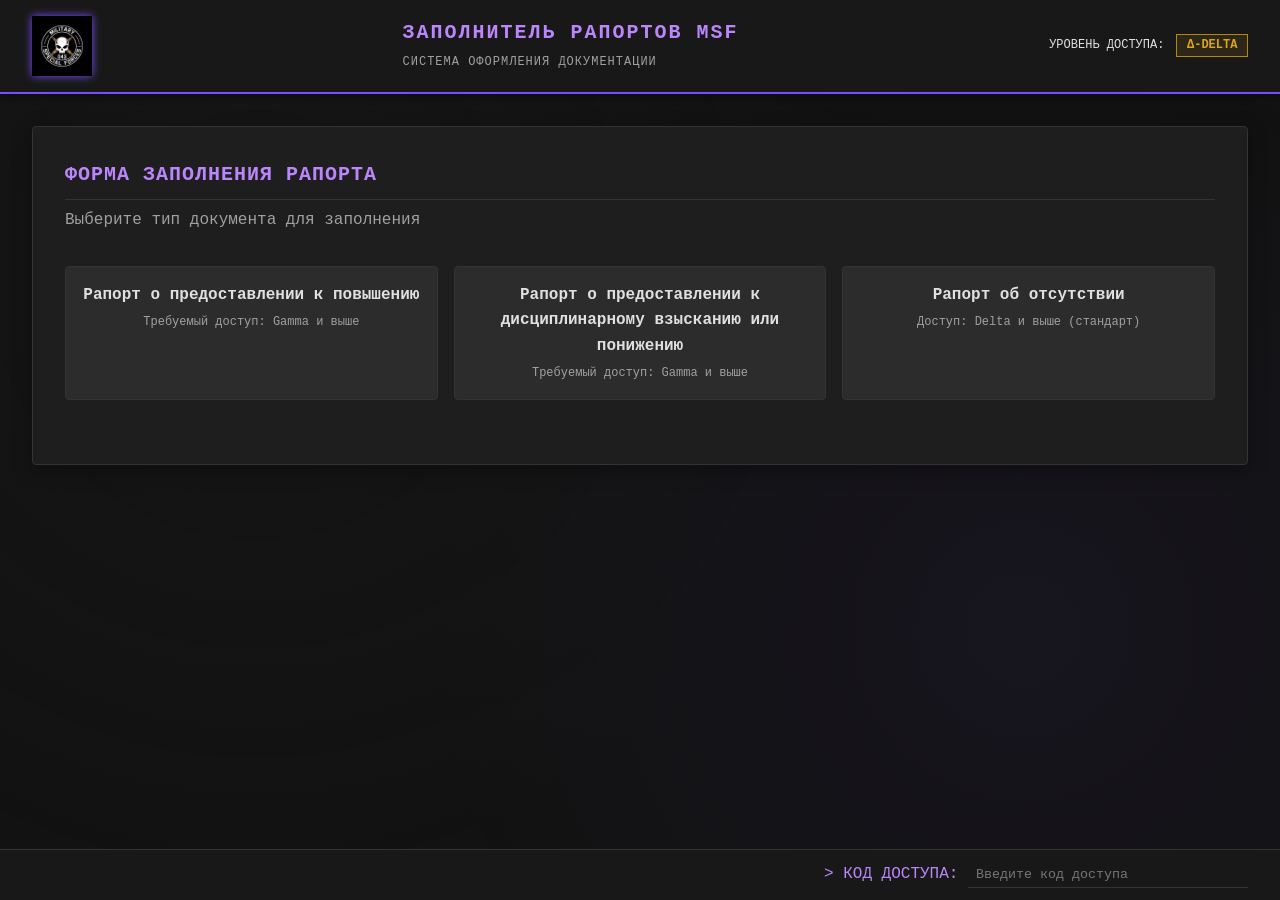
==== index.html @ a9e5ac1c "Add files via upload" ====
<!DOCTYPE html>
<html lang="ru">
<head>
    <meta charset="UTF-8">
    <meta name="viewport" content="width=device-width, initial-scale=1.0">
    <title>MSF | Заполнитель рапортов</title>
    <link rel="stylesheet" href="css/report-style.css">
    <link rel="icon" type="image/png" href="assets/msf-logo.png">
</head>
<body>
    <div class="background-overlay"></div>

    <header class="header">
        <div class="header-content">
            <img src="assets/msf-logo.png" alt="MSF" class="logo">
            <div class="title">
                <h1>ЗАПОЛНИТЕЛЬ РАПОРТОВ MSF</h1>
                <span class="subtitle">СИСТЕМА ОФОРМЛЕНИЯ ДОКУМЕНТАЦИИ</span>
            </div>
            <div class="access-display">
                <span>УРОВЕНЬ ДОСТУПА: </span>
                <span id="access-level" class="access-level delta">Δ-DELTA</span>
            </div>
        </div>
    </header>

    <main class="main-container">
        <div class="panel">
            <h2>ФОРМА ЗАПОЛНЕНИЯ РАПОРТА</h2>
            <p class="panel-description">Выберите тип документа для заполнения</p>

            <div class="report-type-selector">
                <label class="report-type-card">
                    <input type="radio" name="reportType" value="promotion">
                    <div class="report-type-content">
                        <span class="report-type-title">Рапорт о предоставлении к повышению</span>
                        <span class="report-type-access">Требуемый доступ: Gamma и выше</span>
                    </div>
                </label>
                <label class="report-type-card">
                    <input type="radio" name="reportType" value="discipline">
                    <div class="report-type-content">
                        <span class="report-type-title">Рапорт о предоставлении к дисциплинарному взысканию или понижению</span>
                        <span class="report-type-access">Требуемый доступ: Gamma и выше</span>
                    </div>
                </label>
                <label class="report-type-card">
                    <input type="radio" name="reportType" value="absence">
                    <div class="report-type-content">
                        <span class="report-type-title">Рапорт об отсутствии</span>
                        <span class="report-type-access">Доступ: Delta и выше (стандарт)</span>
                    </div>
                </label>
            </div>

            <div id="report-form-container" class="report-form-container hidden">
                <div class="two-columns">
                    <div class="form-column">
                        <!-- Форма рапорта о повышении -->
                        <div id="promotion-form" class="report-form hidden">
                            <h3>Данные заявителя</h3>
                            <div class="form-group">
                                <label>ПОЗЫВНОЙ (ЗАЯВИТЕЛЬ)</label>
                                <input type="text" id="promo-callsign1" class="form-input" placeholder="пример: HAWK" maxlength="8">
                            </div>
                            <div class="form-group">
                                <label>MSF-D-КОД (ЗАЯВИТЕЛЬ)</label>
                                <input type="text" id="promo-msfcode1" class="form-input" placeholder="MSF-D-XXXXXX-X">
                            </div>
                            <div class="form-group">
                                <label>ГРЕЙД (ЗАЯВИТЕЛЬ)</label>
                                <select id="promo-grade1" class="form-select">
                                    <option value="">-- ВЫБЕРИТЕ --</option>
                                    <option value="K1">K1</option>
                                    <option value="K2">K2</option>
                                    <option value="K3">K3</option>
                                    <option value="K4">K4</option>
                                    <option value="K5">K5</option>
                                    <option value="K6">K6</option>
                                </select>
                            </div>
                            <div class="form-group">
                                <label>ДОЛЖНОСТЬ (ЗАЯВИТЕЛЬ)</label>
                                <select id="promo-position" class="form-select">
                                    <option value="">-- ВЫБЕРИТЕ --</option>
                                    <option value="Инструктор">Инструктор</option>
                                    <option value="Старший Оперативник">Старший Оперативник</option>
                                </select>
                            </div>
                            <div class="form-group">
                                <label>СЛУЖБА (ЗАЯВИТЕЛЬ)</label>
                                <select id="promo-service1" class="form-select">
                                    <option value="">-- ВЫБЕРИТЕ --</option>
                                    <option value="SSC">SSC</option>
                                    <option value="RSC">RSC</option>
                                    <option value="MSC">MSC</option>
                                    <option value="TSC">TSC</option>
                                </select>
                            </div>

                            <h3>Данные предоставляемого оперативника</h3>
                            <div class="form-group">
                                <label>ПОЗЫВНОЙ (ПРЕДОСТАВЛЯЕМЫЙ)</label>
                                <input type="text" id="promo-callsign2" class="form-input" placeholder="пример: WOLF" maxlength="8">
                            </div>
                            <div class="form-group">
                                <label>MSF-D-КОД (ПРЕДОСТАВЛЯЕМЫЙ)</label>
                                <input type="text" id="promo-msfcode2" class="form-input" placeholder="MSF-D-XXXXXX-X">
                            </div>
                            <div class="form-group">
                                <label>ГРЕЙД (ПРЕДОСТАВЛЯЕМЫЙ)</label>
                                <select id="promo-grade2" class="form-select">
                                    <option value="">-- ВЫБЕРИТЕ --</option>
                                    <option value="K1">K1</option>
                                    <option value="K2">K2</option>
                                    <option value="K3">K3</option>
                                    <option value="K4">K4</option>
                                    <option value="K5">K5</option>
                                    <option value="K6">K6</option>
                                </select>
                            </div>
                            <div class="form-group">
                                <label>СЛУЖБА (ПРЕДОСТАВЛЯЕМЫЙ)</label>
                                <select id="promo-service2" class="form-select" data-service-select="promo">
                                    <option value="">-- ВЫБЕРИТЕ --</option>
                                    <option value="SSC">SSC</option>
                                    <option value="RSC">RSC</option>
                                    <option value="MSC">MSC</option>
                                    <option value="TSC">TSC</option>
                                </select>
                            </div>

                            <h3>Обстоятельства</h3>
                            <div class="form-group">
                                <label>ДАТА ОПЕРАЦИИ / МЕРОПРИЯТИЯ</label>
                                <input type="date" id="promo-date" class="form-input">
                            </div>
                            <div class="form-group">
                                <label>ОСНОВАНИЕ</label>
                                <select id="promo-basis" class="form-select">
                                    <option value="">-- ВЫБЕРИТЕ --</option>
                                    <option value="operation">Операция</option>
                                    <option value="event">Мероприятие</option>
                                </select>
                            </div>

                            <div id="promo-operation-block" class="conditional-block hidden">
                                <div class="form-group">
                                    <label>НАИМЕНОВАНИЕ ОПЕРАЦИИ</label>
                                    <input type="text" id="promo-operation-name" class="form-input" maxlength="32" placeholder="до 32 символов">
                                </div>
                                <div class="form-group">
                                    <label>КРАТКОЕ ОПИСАНИЕ ОПЕРАЦИИ</label>
                                    <textarea id="promo-operation-desc" class="form-textarea" maxlength="128" rows="3" placeholder="до 128 символов"></textarea>
                                </div>
                            </div>

                            <div id="promo-event-block" class="conditional-block hidden">
                                <div class="form-group">
                                    <label>ТИП МЕРОПРИЯТИЯ</label>
                                    <select id="promo-event-type" class="form-select">
                                        <option value="">-- ВЫБЕРИТЕ --</option>
                                        <option value="Боевая операция">Боевая операция</option>
                                        <option value="Тренировка">Тренировка</option>
                                        <option value="Рейд">Рейд</option>
                                        <option value="Аттестация">Аттестация</option>
                                        <option value="Иное">Иное</option>
                                    </select>
                                </div>
                                <div class="form-group">
                                    <label>КРАТКОЕ ОПИСАНИЕ МЕРОПРИЯТИЯ</label>
                                    <textarea id="promo-event-desc" class="form-textarea" maxlength="128" rows="3" placeholder="до 128 символов"></textarea>
                                </div>
                            </div>

                            <h3>Оценка действий</h3>
                            <div class="form-group">
                                <label>ТАКТИЧЕСКАЯ ГРАМОТНОСТЬ (до 256 символов)</label>
                                <textarea id="promo-tactical" class="form-textarea" maxlength="256" rows="2"></textarea>
                            </div>
                            <div class="form-group">
                                <label>ВЗАИМОДЕЙСТВИЕ С ГРУППОЙ (до 256 символов)</label>
                                <textarea id="promo-teamwork" class="form-textarea" maxlength="256" rows="2"></textarea>
                            </div>
                            <div class="form-group">
                                <label>ВЛАДЕНИЕ ОРУЖИЕМ И СНАРЯЖЕНИЕМ (до 256 символов)</label>
                                <textarea id="promo-weapon" class="form-textarea" maxlength="256" rows="2"></textarea>
                            </div>
                            <div class="form-group">
                                <label>ИНИЦИАТИВА И ЛИДЕРСКИЕ КАЧЕСТВА (до 256 символов)</label>
                                <textarea id="promo-leadership" class="form-textarea" maxlength="256" rows="2"></textarea>
                            </div>
                            <div class="form-group">
                                <label>ДОПОЛНИТЕЛЬНЫЕ НАБЛЮДЕНИЯ (до 256 символов)</label>
                                <textarea id="promo-extra" class="form-textarea" maxlength="256" rows="2"></textarea>
                            </div>

                            <h3>Рекомендация</h3>
                            <div class="form-group">
                                <label>ТИП ПОВЫШЕНИЯ</label>
                                <select id="promo-type" class="form-select">
                                    <option value="">-- ВЫБЕРИТЕ --</option>
                                    <option value="combat">О повышении основного боевого грейда</option>
                                    <option value="specialized">О повышении специализированного грейда</option>
                                </select>
                            </div>

                            <div id="promo-combat-block" class="conditional-block hidden">
                                <div class="form-group">
                                    <label>НОВЫЙ ГРЕЙД</label>
                                    <select id="promo-new-grade" class="form-select">
                                        <option value="">-- ВЫБЕРИТЕ --</option>
                                        <option value="K1">K1</option>
                                        <option value="K2">K2</option>
                                        <option value="K3">K3</option>
                                        <option value="K4">K4</option>
                                        <option value="K5">K5</option>
                                        <option value="K6">K6</option>
                                    </select>
                                </div>
                            </div>

                            <div id="promo-specialized-block" class="conditional-block hidden">
                                <div class="form-group">
                                    <label>СПЕЦИАЛИЗИРОВАННЫЙ ГРЕЙД</label>
                                    <select id="promo-specialized-grade" class="form-select">
                                        <option value="">-- ВЫБЕРИТЕ --</option>
                                    </select>
                                </div>
                            </div>

                            <div class="form-group">
                                <label>ОБОСНОВАНИЕ (до 128 символов)</label>
                                <textarea id="promo-justification" class="form-textarea" maxlength="128" rows="2"></textarea>
                            </div>
                        </div>

                        <!-- Форма рапорта о дисциплинарном взыскании -->
                        <div id="discipline-form" class="report-form hidden">
                            <h3>Данные заявителя</h3>
                            <div class="form-group">
                                <label>ПОЗЫВНОЙ (ЗАЯВИТЕЛЬ)</label>
                                <input type="text" id="disc-callsign1" class="form-input" placeholder="пример: HAWK" maxlength="8">
                            </div>
                            <div class="form-group">
                                <label>MSF-D-КОД (ЗАЯВИТЕЛЬ)</label>
                                <input type="text" id="disc-msfcode1" class="form-input" placeholder="MSF-D-XXXXXX-X">
                            </div>
                            <div class="form-group">
                                <label>ГРЕЙД (ЗАЯВИТЕЛЬ)</label>
                                <select id="disc-grade1" class="form-select">
                                    <option value="">-- ВЫБЕРИТЕ --</option>
                                    <option value="K1">K1</option>
                                    <option value="K2">K2</option>
                                    <option value="K3">K3</option>
                                    <option value="K4">K4</option>
                                    <option value="K5">K5</option>
                                    <option value="K6">K6</option>
                                </select>
                            </div>
                            <div class="form-group">
                                <label>ДОЛЖНОСТЬ (ЗАЯВИТЕЛЬ)</label>
                                <select id="disc-position" class="form-select">
                                    <option value="">-- ВЫБЕРИТЕ --</option>
                                    <option value="Инструктор">Инструктор</option>
                                    <option value="Старший Оперативник">Старший Оперативник</option>
                                </select>
                            </div>
                            <div class="form-group">
                                <label>СЛУЖБА (ЗАЯВИТЕЛЬ)</label>
                                <select id="disc-service1" class="form-select">
                                    <option value="">-- ВЫБЕРИТЕ --</option>
                                    <option value="SSC">SSC</option>
                                    <option value="RSC">RSC</option>
                                    <option value="MSC">MSC</option>
                                    <option value="TSC">TSC</option>
                                </select>
                            </div>

                            <h3>Данные оперативника, в отношении которого подаётся рапорт</h3>
                            <div class="form-group">
                                <label>ПОЗЫВНОЙ (НАРУШИТЕЛЬ)</label>
                                <input type="text" id="disc-callsign2" class="form-input" placeholder="пример: WOLF" maxlength="8">
                            </div>
                            <div class="form-group">
                                <label>MSF-D-КОД (НАРУШИТЕЛЬ)</label>
                                <input type="text" id="disc-msfcode2" class="form-input" placeholder="MSF-D-XXXXXX-X">
                            </div>
                            <div class="form-group">
                                <label>ГРЕЙД (НАРУШИТЕЛЬ)</label>
                                <select id="disc-grade2" class="form-select">
                                    <option value="">-- ВЫБЕРИТЕ --</option>
                                    <option value="K1">K1</option>
                                    <option value="K2">K2</option>
                                    <option value="K3">K3</option>
                                    <option value="K4">K4</option>
                                    <option value="K5">K5</option>
                                    <option value="K6">K6</option>
                                </select>
                            </div>
                            <div class="form-group">
                                <label>СЛУЖБА (НАРУШИТЕЛЬ)</label>
                                <select id="disc-service2" class="form-select">
                                    <option value="">-- ВЫБЕРИТЕ --</option>
                                    <option value="SSC">SSC</option>
                                    <option value="RSC">RSC</option>
                                    <option value="MSC">MSC</option>
                                    <option value="TSC">TSC</option>
                                </select>
                            </div>

                            <h3>Обстоятельства нарушения</h3>
                            <div class="form-group">
                                <label>ДАТА ИНЦИДЕНТА</label>
                                <input type="date" id="disc-date" class="form-input">
                            </div>
                            <div class="form-group">
                                <label>МЕСТО ИНЦИДЕНТА</label>
                                <select id="disc-location" class="form-select">
                                    <option value="">-- ВЫБЕРИТЕ --</option>
                                    <option value="Канал Discord">Канал Discord</option>
                                    <option value="Голосовой канал">Голосовой канал</option>
                                    <option value="В ходе операции или мероприятия">В ходе операции или мероприятия</option>
                                    <option value="Иное">Иное</option>
                                </select>
                            </div>

                            <div class="form-group">
                                <label>ТИП НАРУШЕНИЯ</label>
                                <select id="disc-violation-type" class="form-select">
                                    <option value="">-- ВЫБЕРИТЕ --</option>
                                    <option value="reglament">Нарушение пункта Регламента</option>
                                    <option value="regulation">Нарушение Положения</option>
                                    <option value="order">Неисполнение прямого приказа командира</option>
                                    <option value="desertion">Дезертирство / самовольное оставление операции</option>
                                    <option value="reputation">Действия, нанёсшие ущерб репутации ЧВК</option>
                                    <option value="other">Иное</option>
                                </select>
                            </div>

                            <div id="disc-reglament-block" class="conditional-block hidden">
                                <div class="form-group">
                                    <label>ПУНКТ РЕГЛАМЕНТА</label>
                                    <select id="disc-reglament-point" class="form-select">
                                        <option value="">-- ВЫБЕРИТЕ --</option>
                                        <option value="3.1">3.1</option>
                                        <option value="3.2">3.2</option>
                                        <option value="3.3">3.3</option>
                                        <option value="3.4">3.4</option>
                                        <option value="3.5">3.5</option>
                                        <option value="3.6">3.6</option>
                                        <option value="4.1">4.1</option>
                                        <option value="4.2">4.2</option>
                                        <option value="4.3">4.3</option>
                                        <option value="4.4">4.4</option>
                                        <option value="4.5">4.5</option>
                                        <option value="5.1-5.9">5.1-5.9</option>
                                        <option value="7.1-7.6">7.1-7.6</option>
                                    </select>
                                </div>
                            </div>

                            <div id="disc-regulation-block" class="conditional-block hidden">
                                <div class="form-group">
                                    <label>ПОЛОЖЕНИЕ</label>
                                    <select id="disc-regulation-doc" class="form-select">
                                        <option value="">-- ВЫБЕРИТЕ --</option>
                                        <option value="Положение о системе Карбогрейда личного состава ЧВК «MSF-043»">Положение о системе Карбогрейда личного состава ЧВК "MSF-043"</option>
                                        <option value="Положение о порядке оснащения личного состава в режиме «BRM5» ЧВК «MSF-043»">Положение о порядке оснащения личного состава в режиме "BRM5" ЧВК "MSF-043"</option>
                                        <option value="Положение о применении системы сигналов и команд ЧВК «MSF-043»">Положение о применении системы сигналов и команд ЧВК "MSF-043"</option>
                                        <option value="Положение о применении техники в режиме BRM5 ЧВК «MSF-043»">Положение о применении техники в режиме BRM5 ЧВК "MSF-043"</option>
                                        <option value="Положение об унификации экипировки личного состава в режиме «BRM5» ЧВК «MSF-043»">Положение об унификации экипировки личного состава в режиме "BRM5" ЧВК "MSF-043"</option>
                                    </select>
                                </div>
                                <div class="form-group">
                                    <label>ПОЯСНЕНИЕ</label>
                                    <textarea id="disc-regulation-desc" class="form-textarea" maxlength="256" rows="2" placeholder="до 256 символов"></textarea>
                                </div>
                            </div>

                            <div id="disc-order-block" class="conditional-block hidden">
                                <div class="form-group">
                                    <label>ПОЯСНЕНИЕ</label>
                                    <textarea id="disc-order-desc" class="form-textarea" maxlength="256" rows="2" placeholder="до 256 символов"></textarea>
                                </div>
                            </div>

                            <div id="disc-desertion-block" class="conditional-block hidden">
                                <div class="form-group">
                                    <label>ПОЯСНЕНИЕ</label>
                                    <textarea id="disc-desertion-desc" class="form-textarea" maxlength="256" rows="2" placeholder="до 256 символов"></textarea>
                                </div>
                            </div>

                            <div id="disc-reputation-block" class="conditional-block hidden">
                                <div class="form-group">
                                    <label>ПОЯСНЕНИЕ</label>
                                    <textarea id="disc-reputation-desc" class="form-textarea" maxlength="256" rows="2" placeholder="до 256 символов"></textarea>
                                </div>
                            </div>

                            <div id="disc-other-block" class="conditional-block hidden">
                                <div class="form-group">
                                    <label>ПОЯСНЕНИЕ</label>
                                    <textarea id="disc-other-desc" class="form-textarea" maxlength="256" rows="2" placeholder="до 256 символов"></textarea>
                                </div>
                            </div>

                            <h3>Описание инцидента</h3>
                            <div class="form-group">
                                <label>СУТЬ НАРУШЕНИЯ (до 256 символов)</label>
                                <textarea id="disc-essence" class="form-textarea" maxlength="256" rows="3" placeholder="до 256 символов"></textarea>
                            </div>
                            <div class="form-group">
                                <label>СВИДЕТЕЛИ (ПОЗЫВНОЙ | MSF-D-КОД | ГРЕЙД)</label>
                                <textarea id="disc-witnesses" class="form-textarea" rows="3" placeholder="пример: HAWK | MSF-D-123456-7 | K3 / +"></textarea>
                            </div>
                            <div class="form-group">
                                <label>ПРЕДШЕСТВУЮЩИЕ НАРУШЕНИЯ (до 128 символов)</label>
                                <textarea id="disc-prev-violations" class="form-textarea" maxlength="128" rows="2" placeholder="до 128 символов / -"></textarea>
                            </div>
                            <div class="form-group">
                                <label>ОБЪЯСНЕНИЯ ОПЕРАТИВНИКА (до 128 символов)</label>
                                <textarea id="disc-explanation" class="form-textarea" maxlength="128" rows="2" placeholder="до 128 символов / -"></textarea>
                            </div>

                            <h3>Рекомендация</h3>
                            <div class="form-group">
                                <label>ВИД ВЗЫСКАНИЯ</label>
                                <select id="disc-penalty-type" class="form-select">
                                    <option value="">-- ВЫБЕРИТЕ --</option>
                                    <option value="suspension">Временное отстранение от участия в операциях</option>
                                    <option value="downgrade-combat">Понижение основного боевого грейда</option>
                                    <option value="downgrade-specialized">Понижение специализированного грейда</option>
                                    <option value="revoke-specialized">Лишение специализированного грейда</option>
                                    <option value="ku-status">Перевод в статус Ку с повторным прохождением аттестации</option>
                                    <option value="expulsion">Исключение из состава ЧВК и Перманентный бан</option>
                                </select>
                            </div>

                            <div id="disc-suspension-block" class="conditional-block hidden">
                                <div class="form-group">
                                    <label>СРОК ОТСТРАНЕНИЯ</label>
                                    <input type="text" id="disc-suspension-term" class="form-input" maxlength="32" placeholder="до 32 символов">
                                </div>
                            </div>

                            <div id="disc-downgrade-combat-block" class="conditional-block hidden">
                                <div class="form-group">
                                    <label>НОВЫЙ ОСНОВНОЙ ГРЕЙД</label>
                                    <select id="disc-new-grade" class="form-select">
                                        <option value="">-- ВЫБЕРИТЕ --</option>
                                        <option value="K1">K1</option>
                                        <option value="K2">K2</option>
                                        <option value="K3">K3</option>
                                        <option value="K4">K4</option>
                                        <option value="K5">K5</option>
                                        <option value="K6">K6</option>
                                        <option value="Ku">Ku</option>
                                    </select>
                                </div>
                            </div>

                            <div id="disc-downgrade-specialized-block" class="conditional-block hidden">
                                <div class="form-group">
                                    <label>НОВЫЙ СПЕЦИАЛИЗИРОВАННЫЙ ГРЕЙД</label>
                                    <select id="disc-new-specialized" class="form-select">
                                        <option value="">-- ВЫБЕРИТЕ --</option>
                                        <option value="SSC-1">SSC-1</option>
                                        <option value="SSC-2">SSC-2</option>
                                        <option value="SSC-3">SSC-3</option>
                                        <option value="SSC-4">SSC-4</option>
                                        <option value="RSC-1">RSC-1</option>
                                        <option value="RSC-2">RSC-2</option>
                                        <option value="RSC-3">RSC-3</option>
                                        <option value="RSC-4">RSC-4</option>
                                        <option value="MSC-1">MSC-1</option>
                                        <option value="MSC-2">MSC-2</option>
                                        <option value="MSC-3">MSC-3</option>
                                        <option value="TSC-1">TSC-1</option>
                                        <option value="TSC-2">TSC-2</option>
                                        <option value="TSC-3">TSC-3</option>
                                        <option value="TSC-4">TSC-4</option>
                                    </select>
                                </div>
                            </div>

                            <div class="form-group">
                                <label>ОБОСНОВАНИЕ РЕКОМЕНДУЕМОЙ МЕРЫ (до 128 символов)</label>
                                <textarea id="disc-justification" class="form-textarea" maxlength="128" rows="2" placeholder="до 128 символов"></textarea>
                            </div>

                            <h3>Приложения</h3>
                            <div class="checkbox-group">
                                <label class="checkbox-label"><input type="checkbox" id="disc-app-screenshots"> Скриншоты</label>
                                <label class="checkbox-label"><input type="checkbox" id="disc-app-logs"> Записи</label>
                                <label class="checkbox-label"><input type="checkbox" id="disc-app-witness"> Свидетельские показания</label>
                                <label class="checkbox-label"><input type="checkbox" id="disc-app-mission"> Выписка из Журнала боевых миссий</label>
                            </div>
                            <div class="form-group">
                                <label>ИНОЕ (до 64 символов)</label>
                                <input type="text" id="disc-app-other" class="form-input" maxlength="64" placeholder="до 64 символов">
                            </div>
                        </div>

                        <!-- Форма рапорта об отсутствии -->
                        <div id="absence-form" class="report-form hidden">
                            <h3>Данные заявителя</h3>
                            <div class="form-group">
                                <label>ПОЗЫВНОЙ</label>
                                <input type="text" id="abs-callsign" class="form-input" placeholder="пример: HAWK" maxlength="8">
                            </div>
                            <div class="form-group">
                                <label>MSF-D-КОД</label>
                                <input type="text" id="abs-msfcode" class="form-input" placeholder="MSF-D-XXXXXX-X">
                            </div>
                            <div class="form-group">
                                <label>ОСНОВНОЙ ГРЕЙД</label>
                                <select id="abs-grade" class="form-select">
                                    <option value="">-- ВЫБЕРИТЕ --</option>
                                    <option value="Ku">Ku</option>
                                    <option value="K1">K1</option>
                                    <option value="K2">K2</option>
                                    <option value="K3">K3</option>
                                    <option value="K4">K4</option>
                                    <option value="K5">K5</option>
                                    <option value="K6">K6</option>
                                </select>
                            </div>
                            <div class="form-group">
                                <label>СПЕЦИАЛИЗИРОВАННЫЙ ГРЕЙД</label>
                                <select id="abs-service" class="form-select">
                                    <option value="Отсутствует">Отсутствует</option>
                                    <option value="SSC">SSC</option>
                                    <option value="RSC">RSC</option>
                                    <option value="MSC">MSC</option>
                                    <option value="TSC">TSC</option>
                                    <option value="ERS">ERS</option>
                                </select>
                            </div>
                            <div class="form-group">
                                <label>ДОЛЖНОСТЬ</label>
                                <select id="abs-position" class="form-select">
                                    <option value="Отсутствует">Отсутствует</option>
                                    <option value="Модератор">Модератор</option>
                                    <option value="Инструктор">Инструктор</option>
                                    <option value="Аналитик">Аналитик</option>
                                    <option value="Логист">Логист</option>
                                </select>
                            </div>

                            <h3>Период отсутствия</h3>
                            <div class="form-row">
                                <div class="form-group half">
                                    <label>НАЧАЛО (ДАТА)</label>
                                    <input type="date" id="abs-start-date" class="form-input">
                                </div>
                                <div class="form-group half">
                                    <label>НАЧАЛО (ВРЕМЯ)</label>
                                    <input type="time" id="abs-start-time" class="form-input">
                                </div>
                            </div>
                            <div class="form-group">
                                <label>ОКОНЧАНИЕ (ДАТА)</label>
                                <input type="date" id="abs-end-date" class="form-input">
                            </div>
                            <div class="form-group">
                                <label>ОРИЕНТИРОВОЧНАЯ ПРОДОЛЖИТЕЛЬНОСТЬ</label>
                                <input type="text" id="abs-duration" class="form-input" placeholder='пример: "3 дня" / "5 часов"'>
                            </div>

                            <h3>Причина отсутствия</h3>
                            <div class="form-group">
                                <label>ОСНОВНАЯ КАТЕГОРИЯ</label>
                                <select id="abs-reason-cat" class="form-select">
                                    <option value="">-- ВЫБЕРИТЕ --</option>
                                    <option value="Личные обстоятельства">Личные обстоятельства</option>
                                    <option value="Медицинская необходимость">Медицинская необходимость</option>
                                    <option value="Техническая невозможность">Техническая невозможность</option>
                                    <option value="Логистическая невозможность">Логистическая невозможность</option>
                                    <option value="Учебная / Рабочая занятость">Учебная / Рабочая занятость</option>
                                    <option value="Иное">Иное</option>
                                </select>
                            </div>
                            <div id="abs-reason-other-block" class="conditional-block hidden">
                                <div class="form-group">
                                    <label>ДЕТАЛИЗАЦИЯ ПРИЧИНЫ (до 128 символов)</label>
                                    <input type="text" id="abs-reason-other" class="form-input" maxlength="128" placeholder="до 128 символов">
                                </div>
                            </div>
                            <div class="form-group">
                                <label>ДЕТАЛИЗАЦИЯ ПРИЧИНЫ (до 64 символов)</label>
                                <input type="text" id="abs-reason-detail" class="form-input" maxlength="64" placeholder="до 64 символов">
                            </div>

                            <h3>Статус обязанностей на период отсутствия</h3>
                            <div class="form-group">
                                <label>УРОВЕНЬ ДОСТУПНОСТИ</label>
                                <select id="abs-availability" class="form-select">
                                    <option value="">-- ВЫБЕРИТЕ --</option>
                                    <option value="Полное отсутствие – не могу выполнять обязанности ни в каком виде">Полное отсутствие – не могу выполнять обязанности ни в каком виде</option>
                                    <option value="Частичное присутствие – могу заходить в Discord, читать каналы, но не участвовать в операциях">Частичное присутствие – могу заходить в Discord, читать каналы, но не участвовать в операциях</option>
                                    <option value="Дистанционное выполнение – могу выполнять административную / логистическую работу">Дистанционное выполнение – могу выполнять административную / логистическую работу</option>
                                </select>
                            </div>

                            <h3>Замещение</h3>
                            <div class="form-group">
                                <label>НЕОБХОДИМОСТЬ ЗАМЕЩЕНИЯ</label>
                                <select id="abs-substitution-need" class="form-select">
                                    <option value="Замещение не требуется">Замещение не требуется</option>
                                    <option value="Требуется замещение">Требуется замещение</option>
                                    <option value="Вопрос замещения оставляю на усмотрение командования">Вопрос замещения оставляю на усмотрение командования</option>
                                </select>
                            </div>

                            <div id="abs-substitution-block" class="conditional-block hidden">
                                <div class="form-group">
                                    <label>ПОЗЫВНОЙ ЗАМЕЩАЮЩЕГО</label>
                                    <input type="text" id="abs-sub-callsign" class="form-input" maxlength="8">
                                </div>
                                <div class="form-group">
                                    <label>MSF-D-КОД ЗАМЕЩАЮЩЕГО</label>
                                    <input type="text" id="abs-sub-msfcode" class="form-input" placeholder="MSF-D-XXXXXX-X">
                                </div>
                                <div class="form-group">
                                    <label>ГРЕЙД ЗАМЕЩАЮЩЕГО (ОСНОВНОЙ/СЛУЖБА)</label>
                                    <input type="text" id="abs-sub-grade" class="form-input" placeholder="пример: K3/SSC">
                                </div>
                                <div class="form-group">
                                    <label>ПЕРЕДАННЫЕ ЗАДАЧИ / ОБЯЗАННОСТИ (до 128 символов)</label>
                                    <textarea id="abs-sub-tasks" class="form-textarea" maxlength="128" rows="2" placeholder="до 128 символов / -"></textarea>
                                </div>
                            </div>

                            <h3>Дополнительная информация</h3>
                            <div class="form-group">
                                <label>ПРИМЕЧАНИЯ (до 256 символов)</label>
                                <textarea id="abs-notes" class="form-textarea" maxlength="256" rows="3" placeholder="до 256 символов / -"></textarea>
                            </div>
                        </div>
                    </div>

                    <div class="preview-column">
                        <div class="preview-header">
                            <span>ПРЕДВАРИТЕЛЬНЫЙ ПРОСМОТР</span>
                            <button id="copy-preview-btn" class="copy-preview-btn">КОПИРОВАТЬ</button>
                            <button id="send-webhook-btn" class="send-webhook-btn">ОТПРАВИТЬ В DISCORD</button>
                        </div>
                        <div id="report-preview" class="report-preview">
                            <p class="preview-placeholder">Выберите тип рапорта и заполните форму</p>
                        </div>
                    </div>
                </div>
            </div>
        </div>
    </main>

    <footer class="footer">
        <div class="footer-content">
            <div class="access-input">
                <span>> КОД ДОСТУПА: </span>
                <input type="text" id="access-code-input" placeholder="Введите код доступа" maxlength="60">
            </div>
        </div>
    </footer>

    <div id="notification" class="notification hidden"></div>

    <script src="js/main.js"></script>
    <script src="js/prom.js"></script>
    <script src="js/disc.js"></script>
    <script src="js/abs.js"></script>
</body>
</html>
---- css/report-style.css ----
/* css/report-style.css */
* {
    margin: 0;
    padding: 0;
    box-sizing: border-box;
}

:root {
    --bg-body: #121212;
    --bg-container: #1e1e1e;
    --bg-header: #181818;
    --bg-input: #2c2c2c;
    --text-main: #e0e0e0;
    --text-muted: #a0a0a0;
    --text-accent: #bb86fc;
    --border-color: #333333;
    --accent-color: #7c4dff;
    --accent-hover: #651fff;
    --danger-color: #cf6679;
    --success-color: #03dac6;
    --warning-color: #ffb74d;
    --font-main: 'Courier New', Courier, monospace;
    --font-ui: 'Segoe UI', Tahoma, Geneva, Verdana, sans-serif;
    --radius: 4px;
}

body {
    background-color: var(--bg-body);
    color: var(--text-main);
    font-family: var(--font-main);
    line-height: 1.6;
    min-height: 100vh;
}

.background-overlay {
    position: fixed;
    top: 0;
    left: 0;
    width: 100%;
    height: 100%;
    background: radial-gradient(circle at 20% 30%, rgba(30, 30, 30, 0.3) 0%, transparent 50%),
                radial-gradient(circle at 80% 70%, rgba(124, 77, 255, 0.05) 0%, transparent 50%);
    pointer-events: none;
    z-index: -1;
}

.header {
    background-color: var(--bg-header);
    border-bottom: 2px solid var(--accent-color);
    padding: 1rem 2rem;
    position: sticky;
    top: 0;
    z-index: 1000;
    box-shadow: 0 4px 6px rgba(0, 0, 0, 0.3);
}

.header-content {
    display: flex;
    align-items: center;
    justify-content: space-between;
    max-width: 1400px;
    margin: 0 auto;
    flex-wrap: wrap;
    gap: 1rem;
}

.logo {
    width: 60px;
    height: 60px;
    filter: drop-shadow(0 0 4px var(--accent-color));
}

.title h1 {
    font-family: var(--font-main);
    font-size: 1.25rem;
    color: var(--text-accent);
    letter-spacing: 2px;
    margin: 0;
}

.subtitle {
    font-family: var(--font-main);
    font-size: 0.75rem;
    color: var(--text-muted);
    letter-spacing: 1px;
}

.access-display {
    font-family: var(--font-main);
    font-size: 0.75rem;
}

.access-level {
    padding: 0.2rem 0.6rem;
    border: 1px solid;
    font-weight: bold;
    margin-left: 0.3rem;
}

.access-level.delta { border-color: #b8860b; color: #daa520; background: rgba(218, 165, 32, 0.1); }
.access-level.gamma { border-color: #00cc66; color: #00cc66; background: rgba(0, 204, 102, 0.1); }
.access-level.beta { border-color: #4488ff; color: #4488ff; background: rgba(68, 136, 255, 0.1); }
.access-level.alpha { border-color: #ff4444; color: #ff4444; background: rgba(255, 68, 68, 0.1); }

.main-container {
    max-width: 1400px;
    margin: 0 auto;
    padding: 2rem;
    flex: 1;
}

.panel {
    background-color: var(--bg-container);
    border: 1px solid var(--border-color);
    border-radius: var(--radius);
    padding: 2rem;
    box-shadow: 0 4px 20px rgba(0, 0, 0, 0.3);
}

.panel h2 {
    font-family: var(--font-main);
    font-size: 1.25rem;
    color: var(--text-accent);
    border-bottom: 1px solid var(--border-color);
    padding-bottom: 0.5rem;
    margin-bottom: 0.5rem;
    letter-spacing: 1px;
}

.panel-description {
    font-family: var(--font-main);
    color: var(--text-muted);
    font-size: 1rem;
    margin-bottom: 2rem;
}

.report-type-selector {
    display: grid;
    grid-template-columns: repeat(3, 1fr);
    gap: 1rem;
    margin-bottom: 2rem;
}

.report-type-card {
    cursor: pointer;
    border: 1px solid var(--border-color);
    border-radius: var(--radius);
    transition: all 0.3s ease;
    background: var(--bg-input);
}

.report-type-card input {
    display: none;
}

.report-type-content {
    padding: 1rem;
    display: block;
    text-align: center;
}

.report-type-card input:checked + .report-type-content {
    background: rgba(124, 77, 255, 0.15);
    border-left: 3px solid var(--accent-color);
}

.report-type-card:hover {
    border-color: var(--accent-color);
    background: rgba(124, 77, 255, 0.05);
}

.report-type-title {
    display: block;
    font-family: var(--font-main);
    font-size: 1rem;
    font-weight: bold;
    color: var(--text-main);
    margin-bottom: 0.3rem;
}

.report-type-access {
    display: block;
    font-family: var(--font-main);
    font-size: 0.75rem;
    color: var(--text-muted);
}

.report-form-container {
    margin-top: 2rem;
}

.report-form-container.hidden {
    display: none;
}

.two-columns {
    display: grid;
    grid-template-columns: 1fr 1fr;
    gap: 2rem;
}

.form-column {
    background: var(--bg-input);
    border: 1px solid var(--border-color);
    border-radius: var(--radius);
    padding: 1.5rem;
    max-height: 80vh;
    overflow-y: auto;
}

.form-column h3 {
    font-family: var(--font-main);
    font-size: 1.10rem;
    color: var(--text-accent);
    border-left: 3px solid var(--accent-color);
    padding-left: 0.75rem;
    margin: 1rem 0 1rem 0;
}

.form-column h3:first-of-type {
    margin-top: 0;
}

.form-group {
    margin-bottom: 1rem;
}

.form-group label {
    display: block;
    font-family: var(--font-main);
    font-size: 0.75rem;
    color: var(--text-accent);
    letter-spacing: 1px;
    margin-bottom: 0.4rem;
}

.form-input, .form-select, .form-textarea {
    width: 100%;
    background: var(--bg-body);
    border: 1px solid var(--border-color);
    border-radius: var(--radius);
    padding: 0.6rem 0.8rem;
    color: var(--text-main);
    font-family: var(--font-main);
    font-size: 1rem;
    transition: all 0.3s ease;
}

.form-textarea {
    resize: vertical;
}

.form-input:focus, .form-select:focus, .form-textarea:focus {
    outline: none;
    border-color: var(--accent-color);
    box-shadow: 0 0 8px rgba(124, 77, 255, 0.3);
}

.conditional-block {
    margin-top: 0.5rem;
    padding-left: 0.5rem;
    border-left: 2px solid var(--accent-color);
}

.conditional-block.hidden {
    display: none;
}

.report-form.hidden {
    display: none;
}

.preview-column {
    background: var(--bg-input);
    border: 1px solid var(--border-color);
    border-radius: var(--radius);
    display: flex;
    flex-direction: column;
    max-height: 80vh;
}

.preview-header {
    display: flex;
    justify-content: space-between;
    align-items: center;
    padding: 1rem 1.5rem;
    border-bottom: 1px solid var(--border-color);
    background: var(--bg-header);
    font-family: var(--font-main);
    font-size: 0.75rem;
    color: var(--text-accent);
    letter-spacing: 1px;
}

.copy-preview-btn {
    padding: 0.3rem 0.8rem;
    background-color: transparent;
    border: 1px solid var(--success-color);
    border-radius: var(--radius);
    color: var(--success-color);
    font-family: var(--font-main);
    font-size: 0.75rem;
    font-weight: bold;
    cursor: pointer;
    transition: all 0.3s ease;
}

.copy-preview-btn:hover {
    background-color: rgba(3, 218, 198, 0.15);
    box-shadow: 0 0 8px rgba(3, 218, 198, 0.3);
}

.report-preview {
    padding: 1.5rem;
    overflow-y: auto;
    flex: 1;
    font-family: var(--font-main);
    font-size: 1rem;
    line-height: 1.5;
    white-space: pre-wrap;
    word-break: break-word;
}

.report-preview h1, .report-preview h2 {
    font-family: var(--font-main);
}

.report-preview p {
    margin-bottom: 0.5rem;
}

.preview-placeholder {
    color: var(--text-muted);
    text-align: center;
    padding: 2rem;
}

.footer {
    background-color: var(--bg-header);
    border-top: 1px solid var(--border-color);
    padding: 0.75rem 2rem;
    position: fixed;
    bottom: 0;
    left: 0;
    right: 0;
    z-index: 1000;
}

.footer-content {
    max-width: 1400px;
    margin: 0 auto;
    display: flex;
    justify-content: flex-end;
}

.access-input {
    font-family: var(--font-main);
    font-size: 1rem;
}

.access-input span {
    color: var(--text-accent);
}

.access-input input {
    background: transparent;
    border: none;
    border-bottom: 1px solid var(--border-color);
    color: var(--text-main);
    padding: 0.3rem 0.5rem;
    font-family: var(--font-main);
    width: 280px;
    transition: border-color 0.3s ease;
}

.access-input input:focus {
    outline: none;
    border-bottom-color: var(--accent-color);
}

.notification {
    position: fixed;
    top: 20px;
    right: 20px;
    padding: 0.8rem 1.5rem;
    background-color: var(--bg-container);
    border-left: 4px solid var(--accent-color);
    border-radius: var(--radius);
    color: var(--text-main);
    font-family: var(--font-main);
    font-size: 1rem;
    z-index: 2001;
    opacity: 0;
    transform: translateX(100%);
    transition: all 0.3s ease;
    box-shadow: 0 4px 15px rgba(0, 0, 0, 0.5);
}

.notification.success { border-left-color: var(--success-color); }
.notification.error { border-left-color: var(--danger-color); }
.notification.warning { border-left-color: var(--warning-color); }
.notification.hidden { display: none; }

@media (max-width: 1024px) {
    .two-columns {
        grid-template-columns: 1fr;
        gap: 1rem;
    }

    .form-column, .preview-column {
        max-height: 60vh;
    }

    .report-type-selector {
        grid-template-columns: 1fr;
    }

    .main-container {
        padding: 1rem;
        margin-bottom: 80px;
    }

    .footer-content {
        justify-content: center;
    }
}

::-webkit-scrollbar {
    width: 8px;
}

::-webkit-scrollbar-track {
    background: var(--bg-body);
}

::-webkit-scrollbar-thumb {
    background: var(--border-color);
    border-radius: 4px;
}

::-webkit-scrollbar-thumb:hover {
    background: var(--accent-color);
}

.checkbox-group {
    display: flex;
    flex-wrap: wrap;
    gap: 1rem;
    margin-bottom: 1rem;
}

.checkbox-label {
    display: flex;
    align-items: center;
    gap: 0.3rem;
    font-family: var(--font-main);
    font-size: 0.85rem;
    color: var(--text-main);
    cursor: pointer;
}

.checkbox-label input {
    cursor: pointer;
}

.form-row {
    display: flex;
    gap: 1rem;
    margin-bottom: 1rem;
}

.form-group.half {
    flex: 1;
    margin-bottom: 0;
}

.conditional-block {
    margin-top: 0.5rem;
    padding-left: 0.5rem;
    border-left: 2px solid var(--accent-color);
}

.conditional-block.hidden {
    display: none;
}

.report-preview hr {
    border-color: var(--border-color);
    margin: 0.5rem 0;
}

.report-preview blockquote {
    border-left: 2px solid var(--accent-color);
    margin: 0.5rem 0;
    padding-left: 1rem;
    color: var(--text-muted);
}

.preview-buttons {
    display: flex;
    gap: 0.5rem;
}

.send-webhook-btn {
    padding: 0.3rem 0.8rem;
    background-color: transparent;
    border: 1px solid var(--accent-color);
    border-radius: var(--radius);
    color: var(--text-accent);
    font-family: var(--font-main);
    font-size: 0.75rem;
    font-weight: bold;
    cursor: pointer;
    transition: all 0.3s ease;
}

.send-webhook-btn:hover {
    background-color: rgba(124, 77, 255, 0.2);
    box-shadow: 0 0 8px rgba(124, 77, 255, 0.4);
}
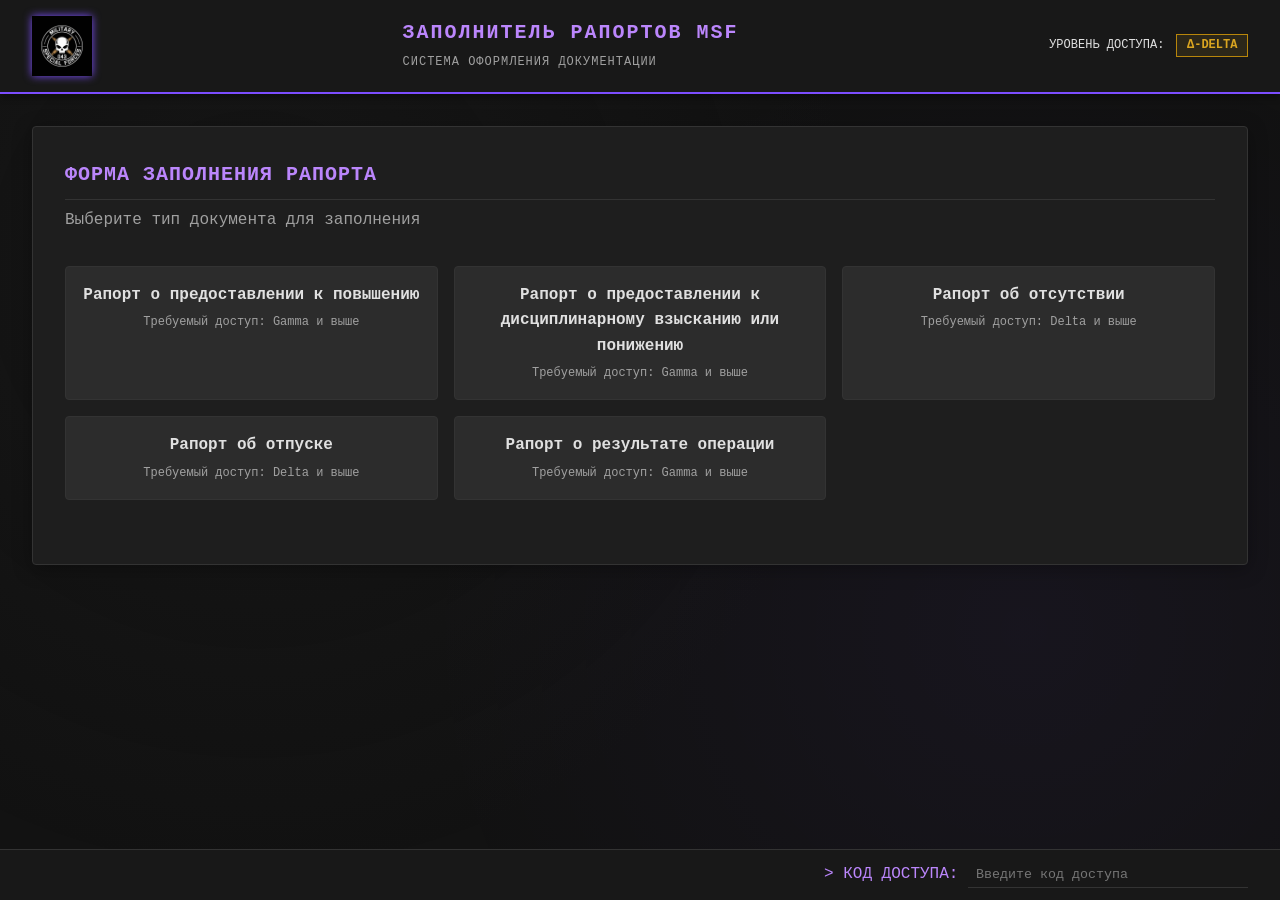
==== commit e6fb4d77: "Update" ====
--- a/index.html
+++ b/index.html
@@ -48,604 +48,37 @@
                     <input type="radio" name="reportType" value="absence">
                     <div class="report-type-content">
                         <span class="report-type-title">Рапорт об отсутствии</span>
-                        <span class="report-type-access">Доступ: Delta и выше (стандарт)</span>
+                        <span class="report-type-access">Требуемый доступ: Delta и выше</span>
+                    </div>
+                </label>
+                <label class="report-type-card">
+                    <input type="radio" name="reportType" value="leave">
+                    <div class="report-type-content">
+                        <span class="report-type-title">Рапорт об отпуске</span>
+                        <span class="report-type-access">Требуемый доступ: Delta и выше</span>
+                    </div>
+                </label>
+                <label class="report-type-card">
+                    <input type="radio" name="reportType" value="operation">
+                    <div class="report-type-content">
+                        <span class="report-type-title">Рапорт о результате операции</span>
+                        <span class="report-type-access">Требуемый доступ: Gamma и выше</span>
                     </div>
                 </label>
             </div>
 
             <div id="report-form-container" class="report-form-container hidden">
                 <div class="two-columns">
-                    <div class="form-column">
-                        <!-- Форма рапорта о повышении -->
-                        <div id="promotion-form" class="report-form hidden">
-                            <h3>Данные заявителя</h3>
-                            <div class="form-group">
-                                <label>ПОЗЫВНОЙ (ЗАЯВИТЕЛЬ)</label>
-                                <input type="text" id="promo-callsign1" class="form-input" placeholder="пример: HAWK" maxlength="8">
-                            </div>
-                            <div class="form-group">
-                                <label>MSF-D-КОД (ЗАЯВИТЕЛЬ)</label>
-                                <input type="text" id="promo-msfcode1" class="form-input" placeholder="MSF-D-XXXXXX-X">
-                            </div>
-                            <div class="form-group">
-                                <label>ГРЕЙД (ЗАЯВИТЕЛЬ)</label>
-                                <select id="promo-grade1" class="form-select">
-                                    <option value="">-- ВЫБЕРИТЕ --</option>
-                                    <option value="K1">K1</option>
-                                    <option value="K2">K2</option>
-                                    <option value="K3">K3</option>
-                                    <option value="K4">K4</option>
-                                    <option value="K5">K5</option>
-                                    <option value="K6">K6</option>
-                                </select>
-                            </div>
-                            <div class="form-group">
-                                <label>ДОЛЖНОСТЬ (ЗАЯВИТЕЛЬ)</label>
-                                <select id="promo-position" class="form-select">
-                                    <option value="">-- ВЫБЕРИТЕ --</option>
-                                    <option value="Инструктор">Инструктор</option>
-                                    <option value="Старший Оперативник">Старший Оперативник</option>
-                                </select>
-                            </div>
-                            <div class="form-group">
-                                <label>СЛУЖБА (ЗАЯВИТЕЛЬ)</label>
-                                <select id="promo-service1" class="form-select">
-                                    <option value="">-- ВЫБЕРИТЕ --</option>
-                                    <option value="SSC">SSC</option>
-                                    <option value="RSC">RSC</option>
-                                    <option value="MSC">MSC</option>
-                                    <option value="TSC">TSC</option>
-                                </select>
-                            </div>
-
-                            <h3>Данные предоставляемого оперативника</h3>
-                            <div class="form-group">
-                                <label>ПОЗЫВНОЙ (ПРЕДОСТАВЛЯЕМЫЙ)</label>
-                                <input type="text" id="promo-callsign2" class="form-input" placeholder="пример: WOLF" maxlength="8">
-                            </div>
-                            <div class="form-group">
-                                <label>MSF-D-КОД (ПРЕДОСТАВЛЯЕМЫЙ)</label>
-                                <input type="text" id="promo-msfcode2" class="form-input" placeholder="MSF-D-XXXXXX-X">
-                            </div>
-                            <div class="form-group">
-                                <label>ГРЕЙД (ПРЕДОСТАВЛЯЕМЫЙ)</label>
-                                <select id="promo-grade2" class="form-select">
-                                    <option value="">-- ВЫБЕРИТЕ --</option>
-                                    <option value="K1">K1</option>
-                                    <option value="K2">K2</option>
-                                    <option value="K3">K3</option>
-                                    <option value="K4">K4</option>
-                                    <option value="K5">K5</option>
-                                    <option value="K6">K6</option>
-                                </select>
-                            </div>
-                            <div class="form-group">
-                                <label>СЛУЖБА (ПРЕДОСТАВЛЯЕМЫЙ)</label>
-                                <select id="promo-service2" class="form-select" data-service-select="promo">
-                                    <option value="">-- ВЫБЕРИТЕ --</option>
-                                    <option value="SSC">SSC</option>
-                                    <option value="RSC">RSC</option>
-                                    <option value="MSC">MSC</option>
-                                    <option value="TSC">TSC</option>
-                                </select>
-                            </div>
-
-                            <h3>Обстоятельства</h3>
-                            <div class="form-group">
-                                <label>ДАТА ОПЕРАЦИИ / МЕРОПРИЯТИЯ</label>
-                                <input type="date" id="promo-date" class="form-input">
-                            </div>
-                            <div class="form-group">
-                                <label>ОСНОВАНИЕ</label>
-                                <select id="promo-basis" class="form-select">
-                                    <option value="">-- ВЫБЕРИТЕ --</option>
-                                    <option value="operation">Операция</option>
-                                    <option value="event">Мероприятие</option>
-                                </select>
-                            </div>
-
-                            <div id="promo-operation-block" class="conditional-block hidden">
-                                <div class="form-group">
-                                    <label>НАИМЕНОВАНИЕ ОПЕРАЦИИ</label>
-                                    <input type="text" id="promo-operation-name" class="form-input" maxlength="32" placeholder="до 32 символов">
-                                </div>
-                                <div class="form-group">
-                                    <label>КРАТКОЕ ОПИСАНИЕ ОПЕРАЦИИ</label>
-                                    <textarea id="promo-operation-desc" class="form-textarea" maxlength="128" rows="3" placeholder="до 128 символов"></textarea>
-                                </div>
-                            </div>
-
-                            <div id="promo-event-block" class="conditional-block hidden">
-                                <div class="form-group">
-                                    <label>ТИП МЕРОПРИЯТИЯ</label>
-                                    <select id="promo-event-type" class="form-select">
-                                        <option value="">-- ВЫБЕРИТЕ --</option>
-                                        <option value="Боевая операция">Боевая операция</option>
-                                        <option value="Тренировка">Тренировка</option>
-                                        <option value="Рейд">Рейд</option>
-                                        <option value="Аттестация">Аттестация</option>
-                                        <option value="Иное">Иное</option>
-                                    </select>
-                                </div>
-                                <div class="form-group">
-                                    <label>КРАТКОЕ ОПИСАНИЕ МЕРОПРИЯТИЯ</label>
-                                    <textarea id="promo-event-desc" class="form-textarea" maxlength="128" rows="3" placeholder="до 128 символов"></textarea>
-                                </div>
-                            </div>
-
-                            <h3>Оценка действий</h3>
-                            <div class="form-group">
-                                <label>ТАКТИЧЕСКАЯ ГРАМОТНОСТЬ (до 256 символов)</label>
-                                <textarea id="promo-tactical" class="form-textarea" maxlength="256" rows="2"></textarea>
-                            </div>
-                            <div class="form-group">
-                                <label>ВЗАИМОДЕЙСТВИЕ С ГРУППОЙ (до 256 символов)</label>
-                                <textarea id="promo-teamwork" class="form-textarea" maxlength="256" rows="2"></textarea>
-                            </div>
-                            <div class="form-group">
-                                <label>ВЛАДЕНИЕ ОРУЖИЕМ И СНАРЯЖЕНИЕМ (до 256 символов)</label>
-                                <textarea id="promo-weapon" class="form-textarea" maxlength="256" rows="2"></textarea>
-                            </div>
-                            <div class="form-group">
-                                <label>ИНИЦИАТИВА И ЛИДЕРСКИЕ КАЧЕСТВА (до 256 символов)</label>
-                                <textarea id="promo-leadership" class="form-textarea" maxlength="256" rows="2"></textarea>
-                            </div>
-                            <div class="form-group">
-                                <label>ДОПОЛНИТЕЛЬНЫЕ НАБЛЮДЕНИЯ (до 256 символов)</label>
-                                <textarea id="promo-extra" class="form-textarea" maxlength="256" rows="2"></textarea>
-                            </div>
-
-                            <h3>Рекомендация</h3>
-                            <div class="form-group">
-                                <label>ТИП ПОВЫШЕНИЯ</label>
-                                <select id="promo-type" class="form-select">
-                                    <option value="">-- ВЫБЕРИТЕ --</option>
-                                    <option value="combat">О повышении основного боевого грейда</option>
-                                    <option value="specialized">О повышении специализированного грейда</option>
-                                </select>
-                            </div>
-
-                            <div id="promo-combat-block" class="conditional-block hidden">
-                                <div class="form-group">
-                                    <label>НОВЫЙ ГРЕЙД</label>
-                                    <select id="promo-new-grade" class="form-select">
-                                        <option value="">-- ВЫБЕРИТЕ --</option>
-                                        <option value="K1">K1</option>
-                                        <option value="K2">K2</option>
-                                        <option value="K3">K3</option>
-                                        <option value="K4">K4</option>
-                                        <option value="K5">K5</option>
-                                        <option value="K6">K6</option>
-                                    </select>
-                                </div>
-                            </div>
-
-                            <div id="promo-specialized-block" class="conditional-block hidden">
-                                <div class="form-group">
-                                    <label>СПЕЦИАЛИЗИРОВАННЫЙ ГРЕЙД</label>
-                                    <select id="promo-specialized-grade" class="form-select">
-                                        <option value="">-- ВЫБЕРИТЕ --</option>
-                                    </select>
-                                </div>
-                            </div>
-
-                            <div class="form-group">
-                                <label>ОБОСНОВАНИЕ (до 128 символов)</label>
-                                <textarea id="promo-justification" class="form-textarea" maxlength="128" rows="2"></textarea>
-                            </div>
-                        </div>
-
-                        <!-- Форма рапорта о дисциплинарном взыскании -->
-                        <div id="discipline-form" class="report-form hidden">
-                            <h3>Данные заявителя</h3>
-                            <div class="form-group">
-                                <label>ПОЗЫВНОЙ (ЗАЯВИТЕЛЬ)</label>
-                                <input type="text" id="disc-callsign1" class="form-input" placeholder="пример: HAWK" maxlength="8">
-                            </div>
-                            <div class="form-group">
-                                <label>MSF-D-КОД (ЗАЯВИТЕЛЬ)</label>
-                                <input type="text" id="disc-msfcode1" class="form-input" placeholder="MSF-D-XXXXXX-X">
-                            </div>
-                            <div class="form-group">
-                                <label>ГРЕЙД (ЗАЯВИТЕЛЬ)</label>
-                                <select id="disc-grade1" class="form-select">
-                                    <option value="">-- ВЫБЕРИТЕ --</option>
-                                    <option value="K1">K1</option>
-                                    <option value="K2">K2</option>
-                                    <option value="K3">K3</option>
-                                    <option value="K4">K4</option>
-                                    <option value="K5">K5</option>
-                                    <option value="K6">K6</option>
-                                </select>
-                            </div>
-                            <div class="form-group">
-                                <label>ДОЛЖНОСТЬ (ЗАЯВИТЕЛЬ)</label>
-                                <select id="disc-position" class="form-select">
-                                    <option value="">-- ВЫБЕРИТЕ --</option>
-                                    <option value="Инструктор">Инструктор</option>
-                                    <option value="Старший Оперативник">Старший Оперативник</option>
-                                </select>
-                            </div>
-                            <div class="form-group">
-                                <label>СЛУЖБА (ЗАЯВИТЕЛЬ)</label>
-                                <select id="disc-service1" class="form-select">
-                                    <option value="">-- ВЫБЕРИТЕ --</option>
-                                    <option value="SSC">SSC</option>
-                                    <option value="RSC">RSC</option>
-                                    <option value="MSC">MSC</option>
-                                    <option value="TSC">TSC</option>
-                                </select>
-                            </div>
-
-                            <h3>Данные оперативника, в отношении которого подаётся рапорт</h3>
-                            <div class="form-group">
-                                <label>ПОЗЫВНОЙ (НАРУШИТЕЛЬ)</label>
-                                <input type="text" id="disc-callsign2" class="form-input" placeholder="пример: WOLF" maxlength="8">
-                            </div>
-                            <div class="form-group">
-                                <label>MSF-D-КОД (НАРУШИТЕЛЬ)</label>
-                                <input type="text" id="disc-msfcode2" class="form-input" placeholder="MSF-D-XXXXXX-X">
-                            </div>
-                            <div class="form-group">
-                                <label>ГРЕЙД (НАРУШИТЕЛЬ)</label>
-                                <select id="disc-grade2" class="form-select">
-                                    <option value="">-- ВЫБЕРИТЕ --</option>
-                                    <option value="K1">K1</option>
-                                    <option value="K2">K2</option>
-                                    <option value="K3">K3</option>
-                                    <option value="K4">K4</option>
-                                    <option value="K5">K5</option>
-                                    <option value="K6">K6</option>
-                                </select>
-                            </div>
-                            <div class="form-group">
-                                <label>СЛУЖБА (НАРУШИТЕЛЬ)</label>
-                                <select id="disc-service2" class="form-select">
-                                    <option value="">-- ВЫБЕРИТЕ --</option>
-                                    <option value="SSC">SSC</option>
-                                    <option value="RSC">RSC</option>
-                                    <option value="MSC">MSC</option>
-                                    <option value="TSC">TSC</option>
-                                </select>
-                            </div>
-
-                            <h3>Обстоятельства нарушения</h3>
-                            <div class="form-group">
-                                <label>ДАТА ИНЦИДЕНТА</label>
-                                <input type="date" id="disc-date" class="form-input">
-                            </div>
-                            <div class="form-group">
-                                <label>МЕСТО ИНЦИДЕНТА</label>
-                                <select id="disc-location" class="form-select">
-                                    <option value="">-- ВЫБЕРИТЕ --</option>
-                                    <option value="Канал Discord">Канал Discord</option>
-                                    <option value="Голосовой канал">Голосовой канал</option>
-                                    <option value="В ходе операции или мероприятия">В ходе операции или мероприятия</option>
-                                    <option value="Иное">Иное</option>
-                                </select>
-                            </div>
-
-                            <div class="form-group">
-                                <label>ТИП НАРУШЕНИЯ</label>
-                                <select id="disc-violation-type" class="form-select">
-                                    <option value="">-- ВЫБЕРИТЕ --</option>
-                                    <option value="reglament">Нарушение пункта Регламента</option>
-                                    <option value="regulation">Нарушение Положения</option>
-                                    <option value="order">Неисполнение прямого приказа командира</option>
-                                    <option value="desertion">Дезертирство / самовольное оставление операции</option>
-                                    <option value="reputation">Действия, нанёсшие ущерб репутации ЧВК</option>
-                                    <option value="other">Иное</option>
-                                </select>
-                            </div>
-
-                            <div id="disc-reglament-block" class="conditional-block hidden">
-                                <div class="form-group">
-                                    <label>ПУНКТ РЕГЛАМЕНТА</label>
-                                    <select id="disc-reglament-point" class="form-select">
-                                        <option value="">-- ВЫБЕРИТЕ --</option>
-                                        <option value="3.1">3.1</option>
-                                        <option value="3.2">3.2</option>
-                                        <option value="3.3">3.3</option>
-                                        <option value="3.4">3.4</option>
-                                        <option value="3.5">3.5</option>
-                                        <option value="3.6">3.6</option>
-                                        <option value="4.1">4.1</option>
-                                        <option value="4.2">4.2</option>
-                                        <option value="4.3">4.3</option>
-                                        <option value="4.4">4.4</option>
-                                        <option value="4.5">4.5</option>
-                                        <option value="5.1-5.9">5.1-5.9</option>
-                                        <option value="7.1-7.6">7.1-7.6</option>
-                                    </select>
-                                </div>
-                            </div>
-
-                            <div id="disc-regulation-block" class="conditional-block hidden">
-                                <div class="form-group">
-                                    <label>ПОЛОЖЕНИЕ</label>
-                                    <select id="disc-regulation-doc" class="form-select">
-                                        <option value="">-- ВЫБЕРИТЕ --</option>
-                                        <option value="Положение о системе Карбогрейда личного состава ЧВК «MSF-043»">Положение о системе Карбогрейда личного состава ЧВК "MSF-043"</option>
-                                        <option value="Положение о порядке оснащения личного состава в режиме «BRM5» ЧВК «MSF-043»">Положение о порядке оснащения личного состава в режиме "BRM5" ЧВК "MSF-043"</option>
-                                        <option value="Положение о применении системы сигналов и команд ЧВК «MSF-043»">Положение о применении системы сигналов и команд ЧВК "MSF-043"</option>
-                                        <option value="Положение о применении техники в режиме BRM5 ЧВК «MSF-043»">Положение о применении техники в режиме BRM5 ЧВК "MSF-043"</option>
-                                        <option value="Положение об унификации экипировки личного состава в режиме «BRM5» ЧВК «MSF-043»">Положение об унификации экипировки личного состава в режиме "BRM5" ЧВК "MSF-043"</option>
-                                    </select>
-                                </div>
-                                <div class="form-group">
-                                    <label>ПОЯСНЕНИЕ</label>
-                                    <textarea id="disc-regulation-desc" class="form-textarea" maxlength="256" rows="2" placeholder="до 256 символов"></textarea>
-                                </div>
-                            </div>
-
-                            <div id="disc-order-block" class="conditional-block hidden">
-                                <div class="form-group">
-                                    <label>ПОЯСНЕНИЕ</label>
-                                    <textarea id="disc-order-desc" class="form-textarea" maxlength="256" rows="2" placeholder="до 256 символов"></textarea>
-                                </div>
-                            </div>
-
-                            <div id="disc-desertion-block" class="conditional-block hidden">
-                                <div class="form-group">
-                                    <label>ПОЯСНЕНИЕ</label>
-                                    <textarea id="disc-desertion-desc" class="form-textarea" maxlength="256" rows="2" placeholder="до 256 символов"></textarea>
-                                </div>
-                            </div>
-
-                            <div id="disc-reputation-block" class="conditional-block hidden">
-                                <div class="form-group">
-                                    <label>ПОЯСНЕНИЕ</label>
-                                    <textarea id="disc-reputation-desc" class="form-textarea" maxlength="256" rows="2" placeholder="до 256 символов"></textarea>
-                                </div>
-                            </div>
-
-                            <div id="disc-other-block" class="conditional-block hidden">
-                                <div class="form-group">
-                                    <label>ПОЯСНЕНИЕ</label>
-                                    <textarea id="disc-other-desc" class="form-textarea" maxlength="256" rows="2" placeholder="до 256 символов"></textarea>
-                                </div>
-                            </div>
-
-                            <h3>Описание инцидента</h3>
-                            <div class="form-group">
-                                <label>СУТЬ НАРУШЕНИЯ (до 256 символов)</label>
-                                <textarea id="disc-essence" class="form-textarea" maxlength="256" rows="3" placeholder="до 256 символов"></textarea>
-                            </div>
-                            <div class="form-group">
-                                <label>СВИДЕТЕЛИ (ПОЗЫВНОЙ | MSF-D-КОД | ГРЕЙД)</label>
-                                <textarea id="disc-witnesses" class="form-textarea" rows="3" placeholder="пример: HAWK | MSF-D-123456-7 | K3 / +"></textarea>
-                            </div>
-                            <div class="form-group">
-                                <label>ПРЕДШЕСТВУЮЩИЕ НАРУШЕНИЯ (до 128 символов)</label>
-                                <textarea id="disc-prev-violations" class="form-textarea" maxlength="128" rows="2" placeholder="до 128 символов / -"></textarea>
-                            </div>
-                            <div class="form-group">
-                                <label>ОБЪЯСНЕНИЯ ОПЕРАТИВНИКА (до 128 символов)</label>
-                                <textarea id="disc-explanation" class="form-textarea" maxlength="128" rows="2" placeholder="до 128 символов / -"></textarea>
-                            </div>
-
-                            <h3>Рекомендация</h3>
-                            <div class="form-group">
-                                <label>ВИД ВЗЫСКАНИЯ</label>
-                                <select id="disc-penalty-type" class="form-select">
-                                    <option value="">-- ВЫБЕРИТЕ --</option>
-                                    <option value="suspension">Временное отстранение от участия в операциях</option>
-                                    <option value="downgrade-combat">Понижение основного боевого грейда</option>
-                                    <option value="downgrade-specialized">Понижение специализированного грейда</option>
-                                    <option value="revoke-specialized">Лишение специализированного грейда</option>
-                                    <option value="ku-status">Перевод в статус Ку с повторным прохождением аттестации</option>
-                                    <option value="expulsion">Исключение из состава ЧВК и Перманентный бан</option>
-                                </select>
-                            </div>
-
-                            <div id="disc-suspension-block" class="conditional-block hidden">
-                                <div class="form-group">
-                                    <label>СРОК ОТСТРАНЕНИЯ</label>
-                                    <input type="text" id="disc-suspension-term" class="form-input" maxlength="32" placeholder="до 32 символов">
-                                </div>
-                            </div>
-
-                            <div id="disc-downgrade-combat-block" class="conditional-block hidden">
-                                <div class="form-group">
-                                    <label>НОВЫЙ ОСНОВНОЙ ГРЕЙД</label>
-                                    <select id="disc-new-grade" class="form-select">
-                                        <option value="">-- ВЫБЕРИТЕ --</option>
-                                        <option value="K1">K1</option>
-                                        <option value="K2">K2</option>
-                                        <option value="K3">K3</option>
-                                        <option value="K4">K4</option>
-                                        <option value="K5">K5</option>
-                                        <option value="K6">K6</option>
-                                        <option value="Ku">Ku</option>
-                                    </select>
-                                </div>
-                            </div>
-
-                            <div id="disc-downgrade-specialized-block" class="conditional-block hidden">
-                                <div class="form-group">
-                                    <label>НОВЫЙ СПЕЦИАЛИЗИРОВАННЫЙ ГРЕЙД</label>
-                                    <select id="disc-new-specialized" class="form-select">
-                                        <option value="">-- ВЫБЕРИТЕ --</option>
-                                        <option value="SSC-1">SSC-1</option>
-                                        <option value="SSC-2">SSC-2</option>
-                                        <option value="SSC-3">SSC-3</option>
-                                        <option value="SSC-4">SSC-4</option>
-                                        <option value="RSC-1">RSC-1</option>
-                                        <option value="RSC-2">RSC-2</option>
-                                        <option value="RSC-3">RSC-3</option>
-                                        <option value="RSC-4">RSC-4</option>
-                                        <option value="MSC-1">MSC-1</option>
-                                        <option value="MSC-2">MSC-2</option>
-                                        <option value="MSC-3">MSC-3</option>
-                                        <option value="TSC-1">TSC-1</option>
-                                        <option value="TSC-2">TSC-2</option>
-                                        <option value="TSC-3">TSC-3</option>
-                                        <option value="TSC-4">TSC-4</option>
-                                    </select>
-                                </div>
-                            </div>
-
-                            <div class="form-group">
-                                <label>ОБОСНОВАНИЕ РЕКОМЕНДУЕМОЙ МЕРЫ (до 128 символов)</label>
-                                <textarea id="disc-justification" class="form-textarea" maxlength="128" rows="2" placeholder="до 128 символов"></textarea>
-                            </div>
-
-                            <h3>Приложения</h3>
-                            <div class="checkbox-group">
-                                <label class="checkbox-label"><input type="checkbox" id="disc-app-screenshots"> Скриншоты</label>
-                                <label class="checkbox-label"><input type="checkbox" id="disc-app-logs"> Записи</label>
-                                <label class="checkbox-label"><input type="checkbox" id="disc-app-witness"> Свидетельские показания</label>
-                                <label class="checkbox-label"><input type="checkbox" id="disc-app-mission"> Выписка из Журнала боевых миссий</label>
-                            </div>
-                            <div class="form-group">
-                                <label>ИНОЕ (до 64 символов)</label>
-                                <input type="text" id="disc-app-other" class="form-input" maxlength="64" placeholder="до 64 символов">
-                            </div>
-                        </div>
-
-                        <!-- Форма рапорта об отсутствии -->
-                        <div id="absence-form" class="report-form hidden">
-                            <h3>Данные заявителя</h3>
-                            <div class="form-group">
-                                <label>ПОЗЫВНОЙ</label>
-                                <input type="text" id="abs-callsign" class="form-input" placeholder="пример: HAWK" maxlength="8">
-                            </div>
-                            <div class="form-group">
-                                <label>MSF-D-КОД</label>
-                                <input type="text" id="abs-msfcode" class="form-input" placeholder="MSF-D-XXXXXX-X">
-                            </div>
-                            <div class="form-group">
-                                <label>ОСНОВНОЙ ГРЕЙД</label>
-                                <select id="abs-grade" class="form-select">
-                                    <option value="">-- ВЫБЕРИТЕ --</option>
-                                    <option value="Ku">Ku</option>
-                                    <option value="K1">K1</option>
-                                    <option value="K2">K2</option>
-                                    <option value="K3">K3</option>
-                                    <option value="K4">K4</option>
-                                    <option value="K5">K5</option>
-                                    <option value="K6">K6</option>
-                                </select>
-                            </div>
-                            <div class="form-group">
-                                <label>СПЕЦИАЛИЗИРОВАННЫЙ ГРЕЙД</label>
-                                <select id="abs-service" class="form-select">
-                                    <option value="Отсутствует">Отсутствует</option>
-                                    <option value="SSC">SSC</option>
-                                    <option value="RSC">RSC</option>
-                                    <option value="MSC">MSC</option>
-                                    <option value="TSC">TSC</option>
-                                    <option value="ERS">ERS</option>
-                                </select>
-                            </div>
-                            <div class="form-group">
-                                <label>ДОЛЖНОСТЬ</label>
-                                <select id="abs-position" class="form-select">
-                                    <option value="Отсутствует">Отсутствует</option>
-                                    <option value="Модератор">Модератор</option>
-                                    <option value="Инструктор">Инструктор</option>
-                                    <option value="Аналитик">Аналитик</option>
-                                    <option value="Логист">Логист</option>
-                                </select>
-                            </div>
-
-                            <h3>Период отсутствия</h3>
-                            <div class="form-row">
-                                <div class="form-group half">
-                                    <label>НАЧАЛО (ДАТА)</label>
-                                    <input type="date" id="abs-start-date" class="form-input">
-                                </div>
-                                <div class="form-group half">
-                                    <label>НАЧАЛО (ВРЕМЯ)</label>
-                                    <input type="time" id="abs-start-time" class="form-input">
-                                </div>
-                            </div>
-                            <div class="form-group">
-                                <label>ОКОНЧАНИЕ (ДАТА)</label>
-                                <input type="date" id="abs-end-date" class="form-input">
-                            </div>
-                            <div class="form-group">
-                                <label>ОРИЕНТИРОВОЧНАЯ ПРОДОЛЖИТЕЛЬНОСТЬ</label>
-                                <input type="text" id="abs-duration" class="form-input" placeholder='пример: "3 дня" / "5 часов"'>
-                            </div>
-
-                            <h3>Причина отсутствия</h3>
-                            <div class="form-group">
-                                <label>ОСНОВНАЯ КАТЕГОРИЯ</label>
-                                <select id="abs-reason-cat" class="form-select">
-                                    <option value="">-- ВЫБЕРИТЕ --</option>
-                                    <option value="Личные обстоятельства">Личные обстоятельства</option>
-                                    <option value="Медицинская необходимость">Медицинская необходимость</option>
-                                    <option value="Техническая невозможность">Техническая невозможность</option>
-                                    <option value="Логистическая невозможность">Логистическая невозможность</option>
-                                    <option value="Учебная / Рабочая занятость">Учебная / Рабочая занятость</option>
-                                    <option value="Иное">Иное</option>
-                                </select>
-                            </div>
-                            <div id="abs-reason-other-block" class="conditional-block hidden">
-                                <div class="form-group">
-                                    <label>ДЕТАЛИЗАЦИЯ ПРИЧИНЫ (до 128 символов)</label>
-                                    <input type="text" id="abs-reason-other" class="form-input" maxlength="128" placeholder="до 128 символов">
-                                </div>
-                            </div>
-                            <div class="form-group">
-                                <label>ДЕТАЛИЗАЦИЯ ПРИЧИНЫ (до 64 символов)</label>
-                                <input type="text" id="abs-reason-detail" class="form-input" maxlength="64" placeholder="до 64 символов">
-                            </div>
-
-                            <h3>Статус обязанностей на период отсутствия</h3>
-                            <div class="form-group">
-                                <label>УРОВЕНЬ ДОСТУПНОСТИ</label>
-                                <select id="abs-availability" class="form-select">
-                                    <option value="">-- ВЫБЕРИТЕ --</option>
-                                    <option value="Полное отсутствие – не могу выполнять обязанности ни в каком виде">Полное отсутствие – не могу выполнять обязанности ни в каком виде</option>
-                                    <option value="Частичное присутствие – могу заходить в Discord, читать каналы, но не участвовать в операциях">Частичное присутствие – могу заходить в Discord, читать каналы, но не участвовать в операциях</option>
-                                    <option value="Дистанционное выполнение – могу выполнять административную / логистическую работу">Дистанционное выполнение – могу выполнять административную / логистическую работу</option>
-                                </select>
-                            </div>
-
-                            <h3>Замещение</h3>
-                            <div class="form-group">
-                                <label>НЕОБХОДИМОСТЬ ЗАМЕЩЕНИЯ</label>
-                                <select id="abs-substitution-need" class="form-select">
-                                    <option value="Замещение не требуется">Замещение не требуется</option>
-                                    <option value="Требуется замещение">Требуется замещение</option>
-                                    <option value="Вопрос замещения оставляю на усмотрение командования">Вопрос замещения оставляю на усмотрение командования</option>
-                                </select>
-                            </div>
-
-                            <div id="abs-substitution-block" class="conditional-block hidden">
-                                <div class="form-group">
-                                    <label>ПОЗЫВНОЙ ЗАМЕЩАЮЩЕГО</label>
-                                    <input type="text" id="abs-sub-callsign" class="form-input" maxlength="8">
-                                </div>
-                                <div class="form-group">
-                                    <label>MSF-D-КОД ЗАМЕЩАЮЩЕГО</label>
-                                    <input type="text" id="abs-sub-msfcode" class="form-input" placeholder="MSF-D-XXXXXX-X">
-                                </div>
-                                <div class="form-group">
-                                    <label>ГРЕЙД ЗАМЕЩАЮЩЕГО (ОСНОВНОЙ/СЛУЖБА)</label>
-                                    <input type="text" id="abs-sub-grade" class="form-input" placeholder="пример: K3/SSC">
-                                </div>
-                                <div class="form-group">
-                                    <label>ПЕРЕДАННЫЕ ЗАДАЧИ / ОБЯЗАННОСТИ (до 128 символов)</label>
-                                    <textarea id="abs-sub-tasks" class="form-textarea" maxlength="128" rows="2" placeholder="до 128 символов / -"></textarea>
-                                </div>
-                            </div>
-
-                            <h3>Дополнительная информация</h3>
-                            <div class="form-group">
-                                <label>ПРИМЕЧАНИЯ (до 256 символов)</label>
-                                <textarea id="abs-notes" class="form-textarea" maxlength="256" rows="3" placeholder="до 256 символов / -"></textarea>
-                            </div>
-                        </div>
+                    <div id="form-column" class="form-column">
+                        <div class="loading-placeholder">Загрузка формы...</div>
                     </div>
-
                     <div class="preview-column">
                         <div class="preview-header">
                             <span>ПРЕДВАРИТЕЛЬНЫЙ ПРОСМОТР</span>
-                            <button id="copy-preview-btn" class="copy-preview-btn">КОПИРОВАТЬ</button>
-                            <button id="send-webhook-btn" class="send-webhook-btn">ОТПРАВИТЬ В DISCORD</button>
+                            <div class="preview-buttons">
+                                <button id="copy-preview-btn" class="copy-preview-btn">КОПИРОВАТЬ</button>
+                                <button id="send-webhook-btn" class="send-webhook-btn">ОТПРАВИТЬ В DISCORD</button>
+                            </div>
                         </div>
                         <div id="report-preview" class="report-preview">
                             <p class="preview-placeholder">Выберите тип рапорта и заполните форму</p>
@@ -667,9 +100,12 @@
 
     <div id="notification" class="notification hidden"></div>
 
+    <script src="js/modules/loader.js"></script>
+    <script src="js/modules/prom.js"></script>
+    <script src="js/modules/disc.js"></script>
+    <script src="js/modules/abs.js"></script>
+    <script src="js/modules/leave.js"></script>
+    <script src="js/modules/operation.js"></script>
     <script src="js/main.js"></script>
-    <script src="js/prom.js"></script>
-    <script src="js/disc.js"></script>
-    <script src="js/abs.js"></script>
 </body>
 </html>
